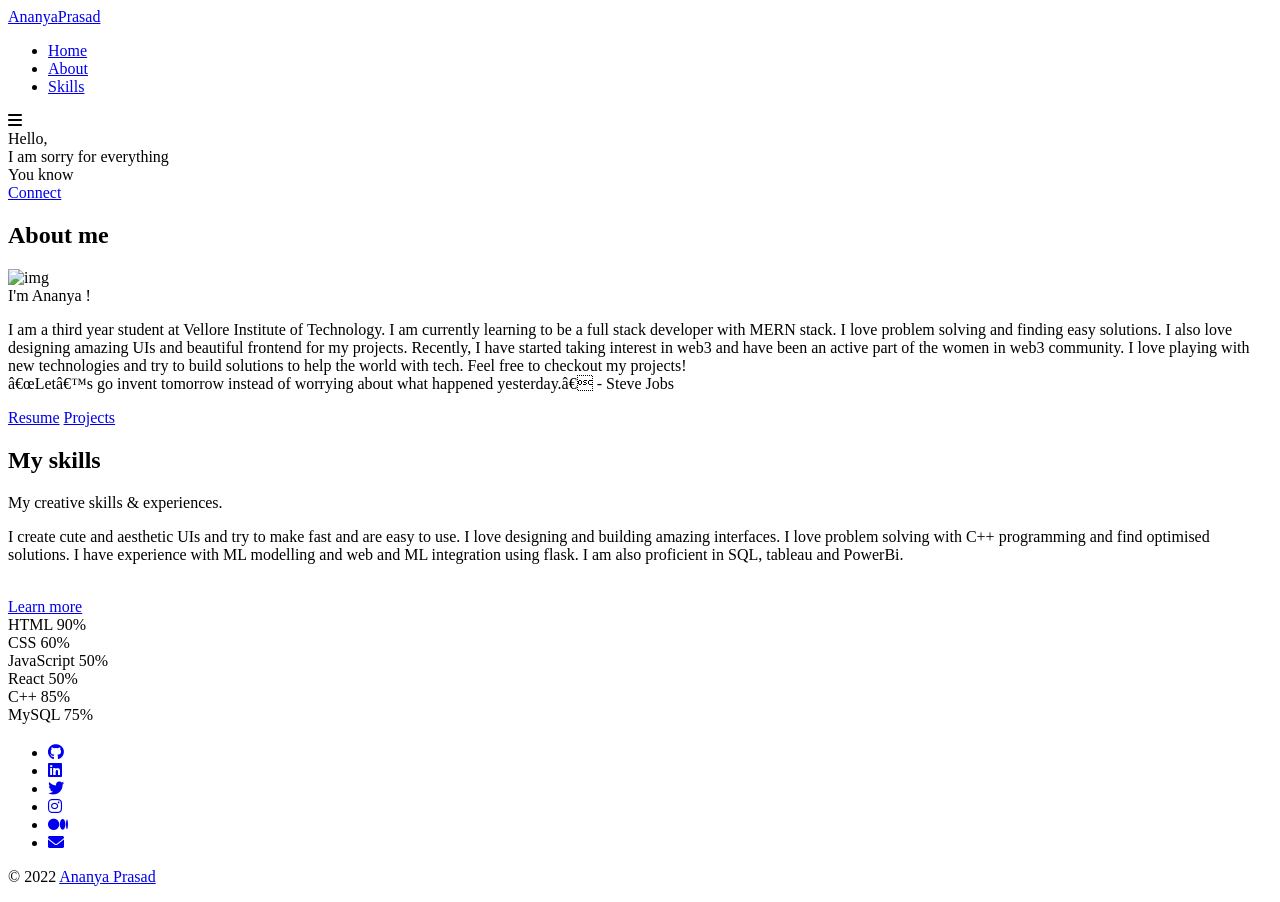
==== home.html @ 5e5c095c "Merge 111100f8794ccf6c8345b2644f13548aadd7987c into ea0c1e071fa5aca9f360b26c5623ed1db8d6a52d" ====
<!DOCTYPE html>
<title>
    Ananya Prasad
</title>
<head>
    <link rel="stylesheet" href="style.css">
</head>
<link rel="stylesheet" href="https://cdnjs.cloudflare.com/ajax/libs/font-awesome/5.15.3/css/all.min.css"/>
    <script src="https://code.jquery.com/jquery-3.5.1.min.js"></script>
    <script src="https://cdnjs.cloudflare.com/ajax/libs/typed.js/2.0.11/typed.min.js"></script>
    <script src="https://cdnjs.cloudflare.com/ajax/libs/waypoints/4.0.1/jquery.waypoints.min.js"></script>
    <script src="https://cdnjs.cloudflare.com/ajax/libs/OwlCarousel2/2.3.4/owl.carousel.min.js"></script>
    <link rel="stylesheet" href="https://cdnjs.cloudflare.com/ajax/libs/OwlCarousel2/2.3.4/assets/owl.carousel.min.css"/>
    <link rel="stylesheet" href="https://cdnjs.cloudflare.com/ajax/libs/font-awesome/6.0.0/css/all.min.css" integrity="sha512-9usAa10IRO0HhonpyAIVpjrylPvoDwiPUiKdWk5t3PyolY1cOd4DSE0Ga+ri4AuTroPR5aQvXU9xC6qOPnzFeg==" crossorigin="anonymous" referrerpolicy="no-referrer">
<!-- pre loader  -->
 <div id="preloader"></div>
    <nav class="navbar">
        <div class="max-width">
            <div class="logo"><a href="#">Ananya<span>Prasad</span></a></div>
            <ul class="menu">
                <li><a href="#home" class="menu-btn">Home</a></li>
                <li><a href="#about" class="menu-btn">About</a></li>
                <li><a href="#skills" class="menu-btn">Skills</a></li>
            </ul>
            <div class="menu-btn">
                <i class="fas fa-bars"></i>
            </div>
        </div>
    </nav>

    <!-- home section start -->
    <section class="home" id="home">
        <div class="max-width">
            <div class="home-content">
                <div class="text-1">Hello,</div>
                <div class="text-2">I am sorry for everything</div>
                <div class="text-3">You know <span class="typing"></span></div>
                <div class="classbox">
                <a href="https://www.instagram.com/kay.verma/">Connect</a>
            </div>
            </div>
        </div>
    </section>

    <!-- about section start -->
    <section class="about" id="about">
        <div class="max-width">
            <h2 class="title">About me</h2>
            <div class="about-content">
                <div class="column left">
                    <img src="me.jpg" alt="img">
                </div>
                <div class="column right">
                    <div class="text">I'm Ananya !</div>
                    <p> I am a third year student at Vellore Institute of Technology. I am currently learning to be a full stack developer with MERN stack. I love problem solving and finding easy solutions. I also love designing amazing UIs and beautiful frontend for my projects. Recently, I have started taking interest in web3 and have been an active part of the women in web3 community. 
                        I love playing with new technologies and try to build solutions to help the world with tech. Feel free to checkout my projects!
                        <br>
                        “Let’s go invent tomorrow instead of worrying about what happened yesterday.” - Steve Jobs  </p>
                    <a href="https://drive.google.com/file/d/1msy6eieEceCqF8AJcF869Q1k6LVATjEF/view?usp=sharing">Resume</a>
                    <a href="https://github.com/ananyap18">Projects</a>
                </div>
            </div>
        </div>
    </section>

    <!-- skills section start -->
    <section class="skills" id="skills">
        <div class="max-width">
            <h2 class="title">My skills</h2>
            <div class="skills-content">
                <div class="column left">
                    <div class="text">My creative skills & experiences.</div>
                    <p>I create cute and aesthetic UIs and try to make fast and are easy to use. I love designing and building amazing interfaces.
                        I love problem solving with C++ programming and find optimised solutions. I have experience with ML modelling and web and ML integration using flask.
                        I am also proficient in SQL, tableau and PowerBi. 
                        <br></p><br>
                    <a href="#home">Learn more</a>
                </div>
                <div class="column right">
                    <div class="bars">
                        <div class="info">
                            <span>HTML</span>
                            <span>90%</span>
                        </div>
                        <div class="line html"></div>
                    </div>
                    <div class="bars">
                        <div class="info">
                            <span>CSS</span>
                            <span>60%</span>
                        </div>
                        <div class="line css"></div>
                    </div>
                    <div class="bars">
                        <div class="info">
                            <span>JavaScript</span>
                            <span>50%</span>
                        </div>
                         <div class="line js"></div>
                    </div>
                <div class="bars">
                        <div class="info">
                            <span>React</span>
                            <span>50%</span>
                        </div>
                        <div class="line php"></div>
                    </div>
                    <div class="bars">
                        <div class="info">
                            <span>C++</span>
                            <span>85%</span>
                        </div>
                        <div class="line mysql"></div>
                    </div>
                    <div class="bars">
                        <div class="info">
                            <span>MySQL</span>
                            <span>75%</span>
                        </div>
                        <div class="line wordpress"></div>
                    </div>
                </div>
            </div>
        </div>
    </section>

    <!-- footer section start -->
  
    <footer>
        <div class="waves">
            <div class="wave" id="wave1"></div>
            <div class="wave" id="wave2"></div>
            <div class="wave" id="wave3"></div>
            <div class="wave" id="wave4"></div>
        </div>
        <h2><span class="typing-3"></span></h2>
        <ul id="media">
            <!-- Github  -->
            <li style="--clr:#ffffff;">
                <a href="https://github.com/ananyap18" target="-blank"><i class="fa-brands fa-github"></i>
                </a>
            </li>
            <!-- LinkedIn  -->
            <li style="--clr:#ffffff;">
                <a href="https://www.linkedin.com/in/ananyap18/" target="-blank"><i class="fa-brands fa-linkedin"></i></a>
            </li>
    <!-- Twitter  -->
             <li style="--clr:#ffffff;">
                <a href="https://twitter.com/_ananyaprasad" target="-blank"><i class="fa-brands fa-twitter"></i></a>
            </li>
            <!-- Instagram  -->
            <li style="--clr:#ffffff;">
                <a href="https://www.instagram.com/itsananyaprasad/" target="-blank"><i class="fa-brands fa-instagram"></i></a>
            </li>
            <!-- Medium  -->
            <li style="--clr:#ffffff;">
                <a href="#"><i class="fa-brands fa-medium"></i></a>
            </li>
            <li style="--clr:#ffffff;">
                <a href="#"><i class="fa-brands fa-solid fa-envelope"></i></a>
            </li>
        </ul>
       
        <p>&copy; 2022 <a href="https://www.linkedin.com/in/ananyap18/" target="_blank">Ananya Prasad</a></p>
    </footer>
    <script type="module" src="https://unpkg.com/ionicons@5.5.2/dist/ionicons/ionicons.esm.js"></script>
    <script nomodule src="https://unpkg.com/ionicons@5.5.2/dist/ionicons/ionicons.js"></script>
    <script src="script.js"></script>
    <!-- scroll bar js  -->
    <script type="text/javascript">
        var preogressbar = document .getElementById("preogressbar")
        var percent = document .getElementById("percent")
       
        var totalHeight = document .body.scrollHeight - window.innerHeight;
        window.onscroll = function(){
            var progress =( window.pageYOffset / totalHeight) * 100;
            preogressbar.style.height = progress + "%";
            percent.innerHTML = "Page Scrolled " + Math.round(progress)+ "%"
        }
    </script>
<!-- pre loader js  -->
  <script>
      var loader = document .getElementById("preloader");

      window.addEventListener("load", function(){
         loader.style.display = "none";
      })
  </script>
  <script src="index.js"></script>
</html>
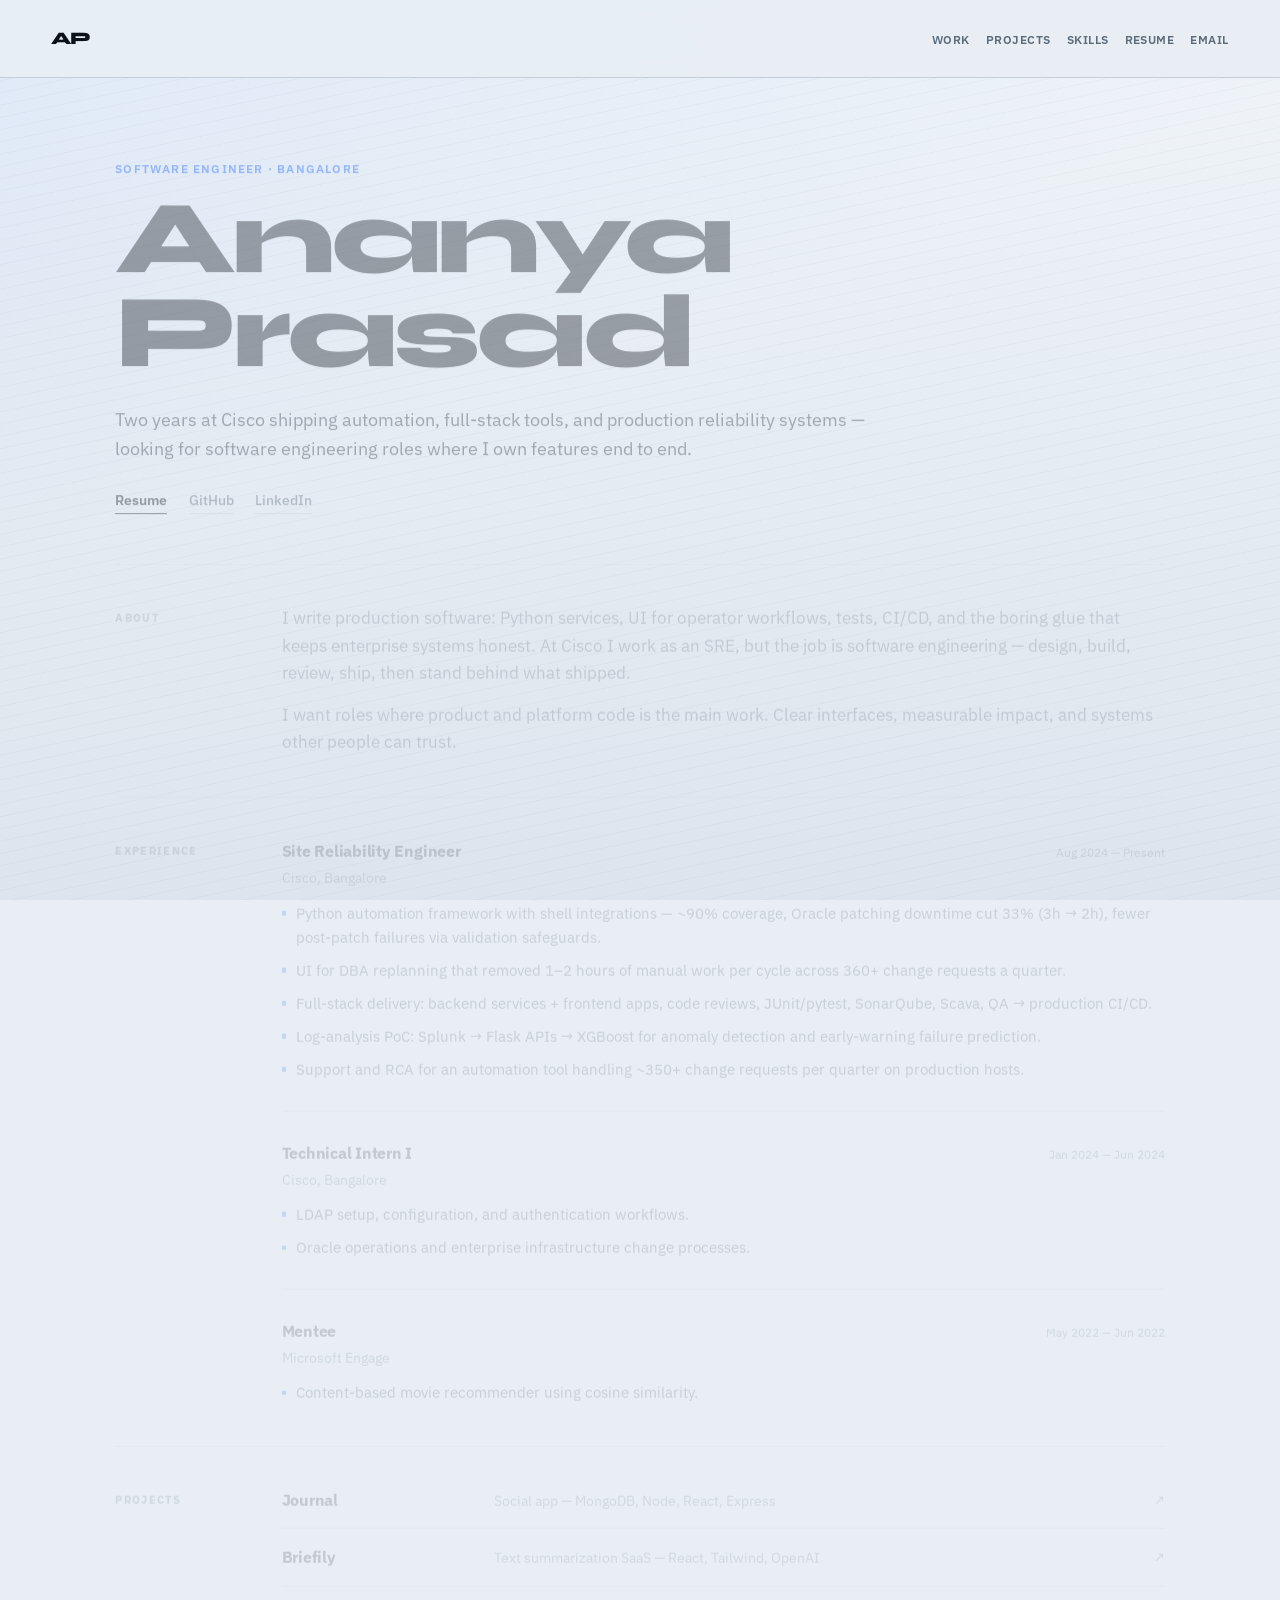
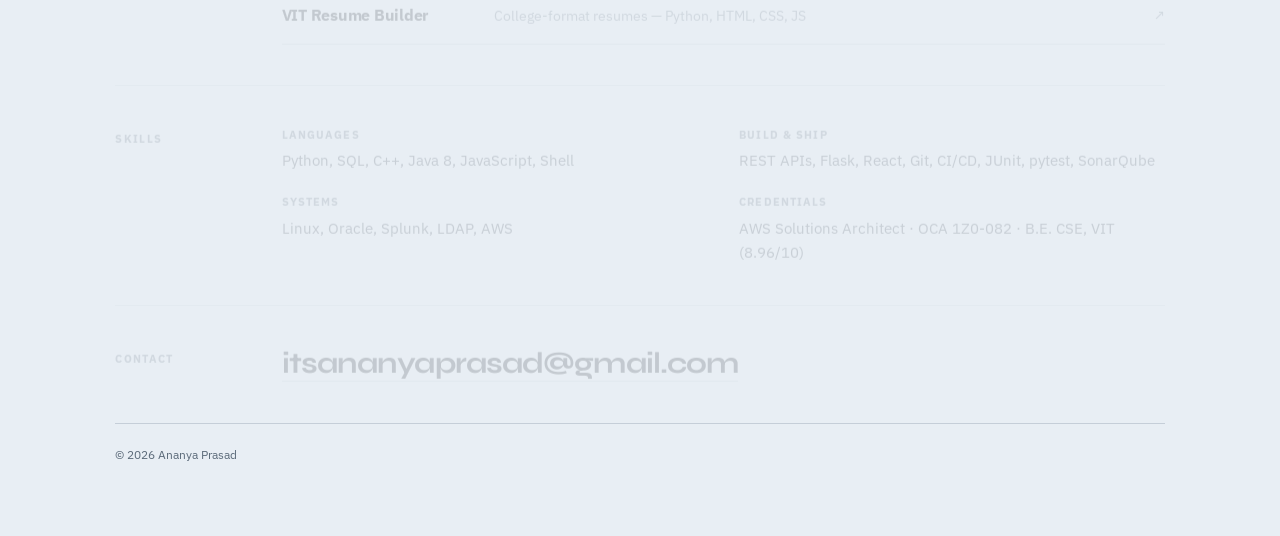
==== commit 3f2f836f: "Refresh portfolio for SWE applications with Cisco experience and responsive layout. Co-authored-by: " ====
--- a/home.html
+++ b/home.html
@@ -1,190 +1,12 @@
 <!DOCTYPE html>
-<title>
-    Ananya Prasad
-</title>
+<html lang="en">
 <head>
-    <link rel="stylesheet" href="style.css">
+    <meta charset="UTF-8">
+    <meta http-equiv="refresh" content="0; url=index.html">
+    <link rel="canonical" href="index.html">
+    <title>Ananya Prasad</title>
 </head>
-<link rel="stylesheet" href="https://cdnjs.cloudflare.com/ajax/libs/font-awesome/5.15.3/css/all.min.css"/>
-    <script src="https://code.jquery.com/jquery-3.5.1.min.js"></script>
-    <script src="https://cdnjs.cloudflare.com/ajax/libs/typed.js/2.0.11/typed.min.js"></script>
-    <script src="https://cdnjs.cloudflare.com/ajax/libs/waypoints/4.0.1/jquery.waypoints.min.js"></script>
-    <script src="https://cdnjs.cloudflare.com/ajax/libs/OwlCarousel2/2.3.4/owl.carousel.min.js"></script>
-    <link rel="stylesheet" href="https://cdnjs.cloudflare.com/ajax/libs/OwlCarousel2/2.3.4/assets/owl.carousel.min.css"/>
-    <link rel="stylesheet" href="https://cdnjs.cloudflare.com/ajax/libs/font-awesome/6.0.0/css/all.min.css" integrity="sha512-9usAa10IRO0HhonpyAIVpjrylPvoDwiPUiKdWk5t3PyolY1cOd4DSE0Ga+ri4AuTroPR5aQvXU9xC6qOPnzFeg==" crossorigin="anonymous" referrerpolicy="no-referrer">
-<!-- pre loader  -->
- <div id="preloader"></div>
-    <nav class="navbar">
-        <div class="max-width">
-            <div class="logo"><a href="#">Ananya<span>Prasad</span></a></div>
-            <ul class="menu">
-                <li><a href="#home" class="menu-btn">Home</a></li>
-                <li><a href="#about" class="menu-btn">About</a></li>
-                <li><a href="#skills" class="menu-btn">Skills</a></li>
-            </ul>
-            <div class="menu-btn">
-                <i class="fas fa-bars"></i>
-            </div>
-        </div>
-    </nav>
-
-    <!-- home section start -->
-    <section class="home" id="home">
-        <div class="max-width">
-            <div class="home-content">
-                <div class="text-1">Hello,</div>
-                <div class="text-2">I am sorry for everything</div>
-                <div class="text-3">You know <span class="typing"></span></div>
-                <div class="classbox">
-                <a href="https://www.instagram.com/kay.verma/">Connect</a>
-            </div>
-            </div>
-        </div>
-    </section>
-
-    <!-- about section start -->
-    <section class="about" id="about">
-        <div class="max-width">
-            <h2 class="title">About me</h2>
-            <div class="about-content">
-                <div class="column left">
-                    <img src="me.jpg" alt="img">
-                </div>
-                <div class="column right">
-                    <div class="text">I'm Ananya !</div>
-                    <p> I am a third year student at Vellore Institute of Technology. I am currently learning to be a full stack developer with MERN stack. I love problem solving and finding easy solutions. I also love designing amazing UIs and beautiful frontend for my projects. Recently, I have started taking interest in web3 and have been an active part of the women in web3 community. 
-                        I love playing with new technologies and try to build solutions to help the world with tech. Feel free to checkout my projects!
-                        <br>
-                        “Let’s go invent tomorrow instead of worrying about what happened yesterday.” - Steve Jobs  </p>
-                    <a href="https://drive.google.com/file/d/1msy6eieEceCqF8AJcF869Q1k6LVATjEF/view?usp=sharing">Resume</a>
-                    <a href="https://github.com/ananyap18">Projects</a>
-                </div>
-            </div>
-        </div>
-    </section>
-
-    <!-- skills section start -->
-    <section class="skills" id="skills">
-        <div class="max-width">
-            <h2 class="title">My skills</h2>
-            <div class="skills-content">
-                <div class="column left">
-                    <div class="text">My creative skills & experiences.</div>
-                    <p>I create cute and aesthetic UIs and try to make fast and are easy to use. I love designing and building amazing interfaces.
-                        I love problem solving with C++ programming and find optimised solutions. I have experience with ML modelling and web and ML integration using flask.
-                        I am also proficient in SQL, tableau and PowerBi. 
-                        <br></p><br>
-                    <a href="#home">Learn more</a>
-                </div>
-                <div class="column right">
-                    <div class="bars">
-                        <div class="info">
-                            <span>HTML</span>
-                            <span>90%</span>
-                        </div>
-                        <div class="line html"></div>
-                    </div>
-                    <div class="bars">
-                        <div class="info">
-                            <span>CSS</span>
-                            <span>60%</span>
-                        </div>
-                        <div class="line css"></div>
-                    </div>
-                    <div class="bars">
-                        <div class="info">
-                            <span>JavaScript</span>
-                            <span>50%</span>
-                        </div>
-                         <div class="line js"></div>
-                    </div>
-                <div class="bars">
-                        <div class="info">
-                            <span>React</span>
-                            <span>50%</span>
-                        </div>
-                        <div class="line php"></div>
-                    </div>
-                    <div class="bars">
-                        <div class="info">
-                            <span>C++</span>
-                            <span>85%</span>
-                        </div>
-                        <div class="line mysql"></div>
-                    </div>
-                    <div class="bars">
-                        <div class="info">
-                            <span>MySQL</span>
-                            <span>75%</span>
-                        </div>
-                        <div class="line wordpress"></div>
-                    </div>
-                </div>
-            </div>
-        </div>
-    </section>
-
-    <!-- footer section start -->
-  
-    <footer>
-        <div class="waves">
-            <div class="wave" id="wave1"></div>
-            <div class="wave" id="wave2"></div>
-            <div class="wave" id="wave3"></div>
-            <div class="wave" id="wave4"></div>
-        </div>
-        <h2><span class="typing-3"></span></h2>
-        <ul id="media">
-            <!-- Github  -->
-            <li style="--clr:#ffffff;">
-                <a href="https://github.com/ananyap18" target="-blank"><i class="fa-brands fa-github"></i>
-                </a>
-            </li>
-            <!-- LinkedIn  -->
-            <li style="--clr:#ffffff;">
-                <a href="https://www.linkedin.com/in/ananyap18/" target="-blank"><i class="fa-brands fa-linkedin"></i></a>
-            </li>
-    <!-- Twitter  -->
-             <li style="--clr:#ffffff;">
-                <a href="https://twitter.com/_ananyaprasad" target="-blank"><i class="fa-brands fa-twitter"></i></a>
-            </li>
-            <!-- Instagram  -->
-            <li style="--clr:#ffffff;">
-                <a href="https://www.instagram.com/itsananyaprasad/" target="-blank"><i class="fa-brands fa-instagram"></i></a>
-            </li>
-            <!-- Medium  -->
-            <li style="--clr:#ffffff;">
-                <a href="#"><i class="fa-brands fa-medium"></i></a>
-            </li>
-            <li style="--clr:#ffffff;">
-                <a href="#"><i class="fa-brands fa-solid fa-envelope"></i></a>
-            </li>
-        </ul>
-       
-        <p>&copy; 2022 <a href="https://www.linkedin.com/in/ananyap18/" target="_blank">Ananya Prasad</a></p>
-    </footer>
-    <script type="module" src="https://unpkg.com/ionicons@5.5.2/dist/ionicons/ionicons.esm.js"></script>
-    <script nomodule src="https://unpkg.com/ionicons@5.5.2/dist/ionicons/ionicons.js"></script>
-    <script src="script.js"></script>
-    <!-- scroll bar js  -->
-    <script type="text/javascript">
-        var preogressbar = document .getElementById("preogressbar")
-        var percent = document .getElementById("percent")
-       
-        var totalHeight = document .body.scrollHeight - window.innerHeight;
-        window.onscroll = function(){
-            var progress =( window.pageYOffset / totalHeight) * 100;
-            preogressbar.style.height = progress + "%";
-            percent.innerHTML = "Page Scrolled " + Math.round(progress)+ "%"
-        }
-    </script>
-<!-- pre loader js  -->
-  <script>
-      var loader = document .getElementById("preloader");
-
-      window.addEventListener("load", function(){
-         loader.style.display = "none";
-      })
-  </script>
-  <script src="index.js"></script>
+<body>
+    <p>Moved to <a href="index.html">index.html</a>.</p>
+</body>
 </html>
